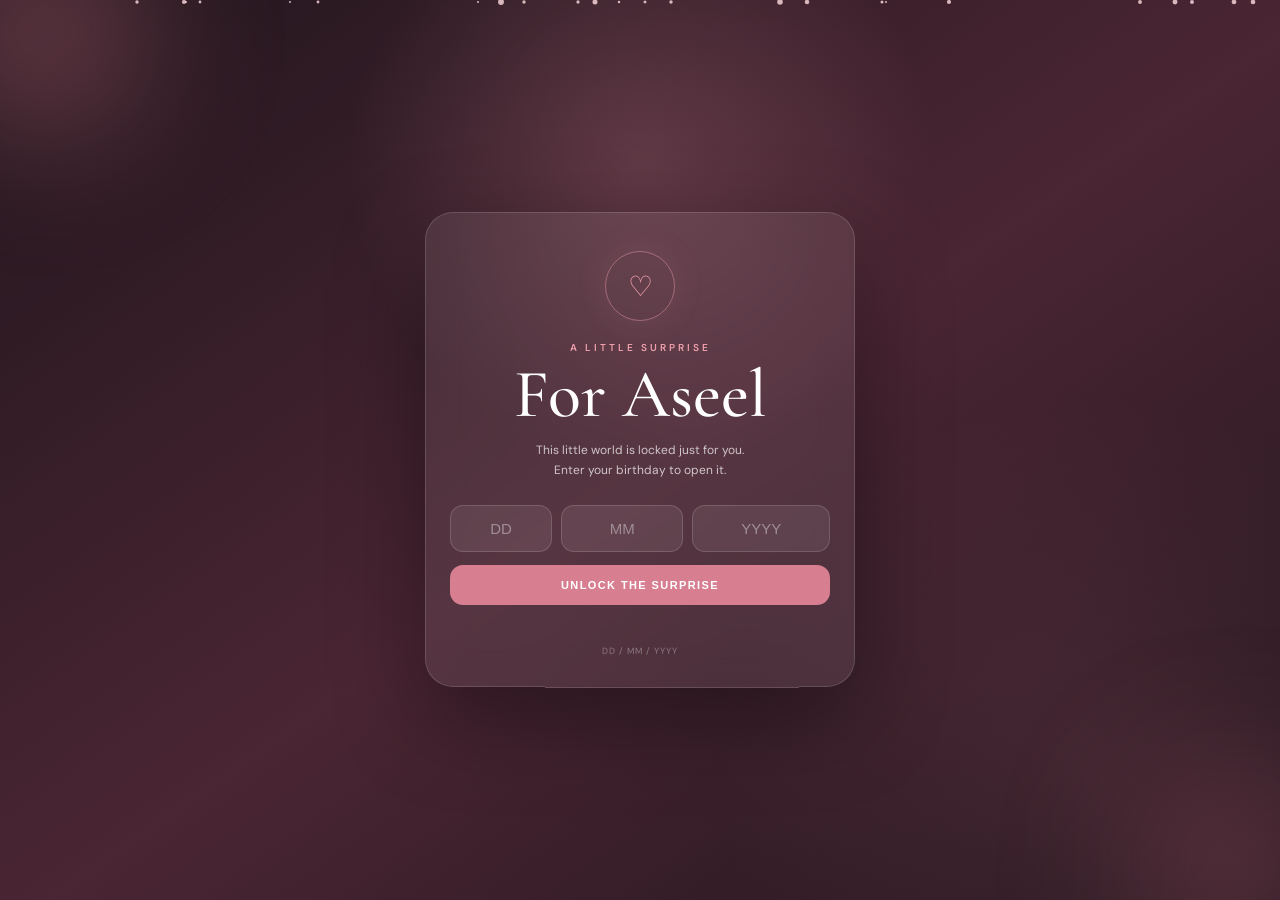
==== index.html @ a98b1ee1 "Add files via upload" ====
<!DOCTYPE html>
<html lang="en">
<head>
  <meta charset="UTF-8">
  <meta name="viewport" content="width=device-width, initial-scale=1.0, viewport-fit=cover">
  <meta name="theme-color" content="#241820">
  <title>A Little Surprise for Aseel</title>

  <link rel="preconnect" href="https://fonts.googleapis.com">
  <link rel="preconnect" href="https://fonts.gstatic.com" crossorigin>
  <link href="https://fonts.googleapis.com/css2?family=Cormorant+Garamond:wght@400;500;600;700&family=DM+Sans:wght@400;500;600&family=Great+Vibes&display=swap" rel="stylesheet">

  <style>
    * {
      box-sizing: border-box;
      margin: 0;
      padding: 0;
    }

    html, body {
      width: 100%;
      min-height: 100%;
    }

    body {
      min-height: 100svh;
      overflow: hidden;
      display: grid;
      place-items: center;
      padding: 22px;
      color: #fff;
      font-family: "DM Sans", sans-serif;
      background:
        radial-gradient(circle at 50% 18%, rgba(244, 160, 175, .20), transparent 30%),
        radial-gradient(circle at 85% 85%, rgba(205, 117, 135, .12), transparent 28%),
        linear-gradient(145deg, #21161d 0%, #4a2533 52%, #21161d 100%);
    }

    body::before,
    body::after {
      content: "";
      position: fixed;
      width: 220px;
      height: 220px;
      border-radius: 50%;
      filter: blur(70px);
      pointer-events: none;
      opacity: .35;
    }

    body::before {
      top: -80px;
      left: -70px;
      background: #d8788b;
    }

    body::after {
      right: -70px;
      bottom: -80px;
      background: #9e5265;
    }

    .sparkles {
      position: fixed;
      inset: 0;
      pointer-events: none;
      overflow: hidden;
    }

    .sparkle {
      position: absolute;
      width: 4px;
      height: 4px;
      border-radius: 50%;
      background: rgba(255, 220, 225, .8);
      animation: float 7s linear infinite;
    }

    @keyframes float {
      from {
        transform: translateY(105vh) scale(.5);
        opacity: 0;
      }
      15% { opacity: .8; }
      85% { opacity: .8; }
      to {
        transform: translateY(-10vh) scale(1.15);
        opacity: 0;
      }
    }

    .lock-card {
      position: relative;
      z-index: 2;
      width: min(100%, 430px);
      padding: 38px 24px 30px;
      text-align: center;
      border: 1px solid rgba(255,255,255,.14);
      border-radius: 28px;
      background: rgba(255,255,255,.075);
      box-shadow: 0 30px 90px rgba(0,0,0,.38);
      backdrop-filter: blur(18px);
      -webkit-backdrop-filter: blur(18px);
      animation: cardIn .8s ease both;
    }

    @keyframes cardIn {
      from {
        opacity: 0;
        transform: translateY(20px) scale(.98);
      }
      to {
        opacity: 1;
        transform: none;
      }
    }

    .symbol {
      width: 70px;
      height: 70px;
      margin: 0 auto 20px;
      display: grid;
      place-items: center;
      border-radius: 50%;
      border: 1px solid rgba(244, 160, 175, .45);
      color: #f3a1ad;
      font-size: 28px;
      box-shadow: 0 0 35px rgba(243, 161, 173, .10);
    }

    .mini {
      color: #f0a0ad;
      font-size: 10px;
      font-weight: 600;
      letter-spacing: 3px;
      text-transform: uppercase;
      margin-bottom: 9px;
    }

    h1 {
      font-family: "Cormorant Garamond", serif;
      font-size: clamp(48px, 14vw, 68px);
      line-height: .95;
      font-weight: 500;
      margin-bottom: 12px;
    }

    .subtitle {
      max-width: 320px;
      margin: 0 auto 24px;
      color: rgba(255,255,255,.72);
      font-size: 12px;
      line-height: 1.7;
    }

    .date-inputs {
      display: grid;
      grid-template-columns: 1fr 1.2fr 1.35fr;
      gap: 9px;
      margin-bottom: 13px;
    }

    .date-inputs input {
      width: 100%;
      min-width: 0;
      border: 1px solid rgba(255,255,255,.15);
      outline: none;
      border-radius: 13px;
      padding: 14px 7px;
      text-align: center;
      color: #fff;
      background: rgba(255,255,255,.08);
      font-size: 15px;
      transition: .2s ease;
    }

    .date-inputs input::placeholder {
      color: rgba(255,255,255,.40);
    }

    .date-inputs input:focus {
      border-color: #ed9aa8;
      box-shadow: 0 0 0 3px rgba(237,154,168,.10);
      background: rgba(255,255,255,.11);
    }

    .unlock {
      width: 100%;
      border: 0;
      border-radius: 13px;
      padding: 14px 18px;
      background: #d77e91;
      color: #fff;
      cursor: pointer;
      font-size: 11px;
      font-weight: 600;
      letter-spacing: 1.4px;
      text-transform: uppercase;
      transition: .2s ease;
    }

    .unlock:hover {
      background: #e594a4;
      transform: translateY(-1px);
    }

    .error {
      min-height: 18px;
      margin-top: 10px;
      color: #ffb3bd;
      font-size: 11px;
      opacity: 0;
      transition: .2s ease;
    }

    .error.show {
      opacity: 1;
    }

    .shake {
      animation: shake .4s ease;
    }

    @keyframes shake {
      0%, 100% { transform: translateX(0); }
      20% { transform: translateX(-7px); }
      40% { transform: translateX(7px); }
      60% { transform: translateX(-5px); }
      80% { transform: translateX(5px); }
    }

    .hint {
      margin-top: 12px;
      color: rgba(255,255,255,.35);
      font-size: 9px;
      letter-spacing: 1px;
    }

    @media (max-width: 390px) {
      .lock-card {
        padding: 32px 17px 25px;
      }

      .date-inputs {
        gap: 7px;
      }
    }
  </style>
</head>

<body>
  <div class="sparkles" aria-hidden="true"></div>

  <main class="lock-card" id="lockCard">
    <div class="symbol">♡</div>

    <p class="mini">A little surprise</p>
    <h1>For Aseel</h1>

    <p class="subtitle">
      This little world is locked just for you.<br>
      Enter your birthday to open it.
    </p>

    <div class="date-inputs">
      <input id="day" type="tel" inputmode="numeric" maxlength="2" placeholder="DD" aria-label="Day">
      <input id="month" type="tel" inputmode="numeric" maxlength="2" placeholder="MM" aria-label="Month">
      <input id="year" type="tel" inputmode="numeric" maxlength="4" placeholder="YYYY" aria-label="Year">
    </div>

    <button class="unlock" id="unlockBtn" type="button">
      Unlock the surprise
    </button>

    <p class="error" id="error">Not quite... try again ♡</p>
    <p class="hint">DD / MM / YYYY</p>
  </main>

  <script>
    const correct = {
      day: "03",
      month: "09",
      year: "2010"
    };

    const lockCard = document.getElementById("lockCard");
    const day = document.getElementById("day");
    const month = document.getElementById("month");
    const year = document.getElementById("year");
    const unlockBtn = document.getElementById("unlockBtn");
    const error = document.getElementById("error");

    function unlock() {
      const enteredDay = day.value.padStart(2, "0");
      const enteredMonth = month.value.padStart(2, "0");
      const enteredYear = year.value;

      if (
        enteredDay === correct.day &&
        enteredMonth === correct.month &&
        enteredYear === correct.year
      ) {
        // The main site must be named home.html.
        window.location.href = "home.html";
        return;
      }

      error.classList.add("show");
      lockCard.classList.remove("shake");
      void lockCard.offsetWidth;
      lockCard.classList.add("shake");
    }

    unlockBtn.addEventListener("click", unlock);

    [day, month, year].forEach((input, index, all) => {
      input.addEventListener("input", () => {
        input.value = input.value.replace(/\D/g, "");
        error.classList.remove("show");

        if (input.value.length >= input.maxLength && all[index + 1]) {
          all[index + 1].focus();
        }
      });

      input.addEventListener("keydown", event => {
        if (event.key === "Enter") {
          unlock();
        }
      });
    });

    const sparkles = document.querySelector(".sparkles");

    for (let i = 0; i < 24; i++) {
      const sparkle = document.createElement("span");
      sparkle.className = "sparkle";
      sparkle.style.left = Math.random() * 100 + "%";
      sparkle.style.animationDelay = Math.random() * 7 + "s";
      sparkle.style.animationDuration = 5 + Math.random() * 5 + "s";
      sparkle.style.transform = "scale(" + (.5 + Math.random()) + ")";
      sparkles.appendChild(sparkle);
    }
  </script>
</body>
</html>
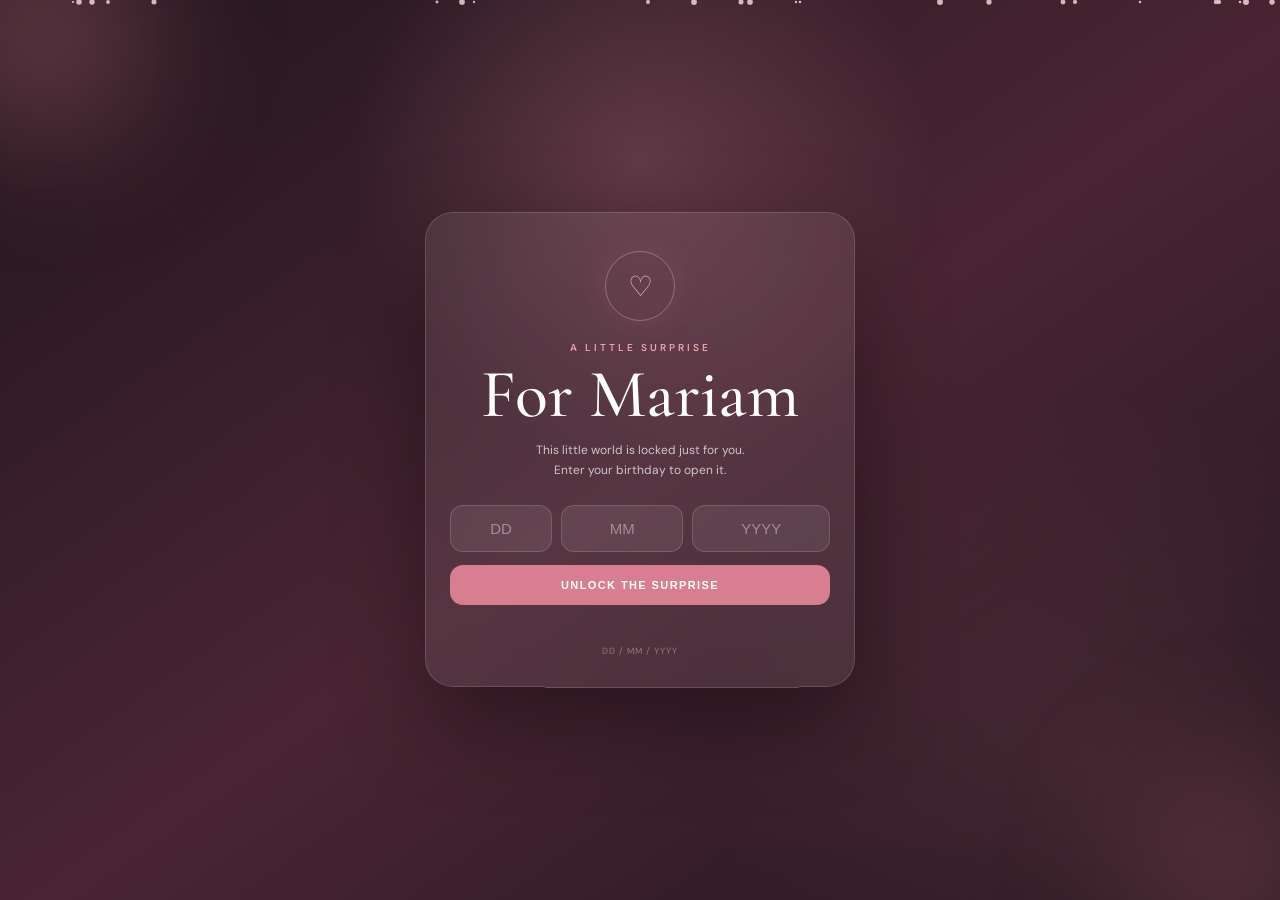
==== commit de06043d: "Update index.html" ====
--- a/index.html
+++ b/index.html
@@ -4,7 +4,7 @@
   <meta charset="UTF-8">
   <meta name="viewport" content="width=device-width, initial-scale=1.0, viewport-fit=cover">
   <meta name="theme-color" content="#241820">
-  <title>A Little Surprise for Aseel</title>
+  <title>A Little Surprise for Mariam</title>
 
   <link rel="preconnect" href="https://fonts.googleapis.com">
   <link rel="preconnect" href="https://fonts.gstatic.com" crossorigin>
@@ -255,7 +255,7 @@
     <div class="symbol">♡</div>
 
     <p class="mini">A little surprise</p>
-    <h1>For Aseel</h1>
+    <h1>For Mariam</h1>
 
     <p class="subtitle">
       This little world is locked just for you.<br>
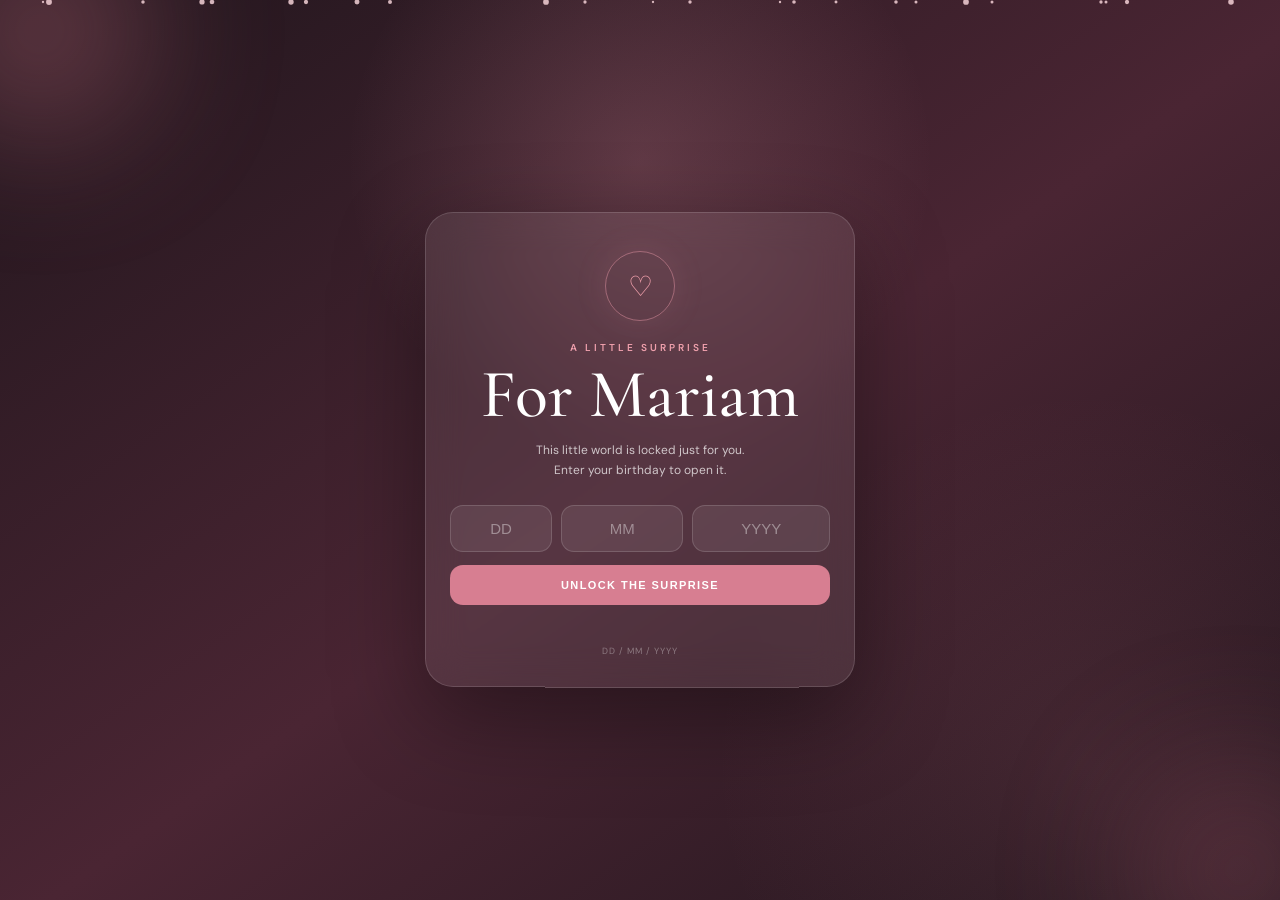
==== commit 1b6f89be: "Update index.html" ====
--- a/index.html
+++ b/index.html
@@ -279,7 +279,7 @@
   <script>
     const correct = {
       day: "03",
-      month: "09",
+      month: "11",
       year: "2010"
     };
 
